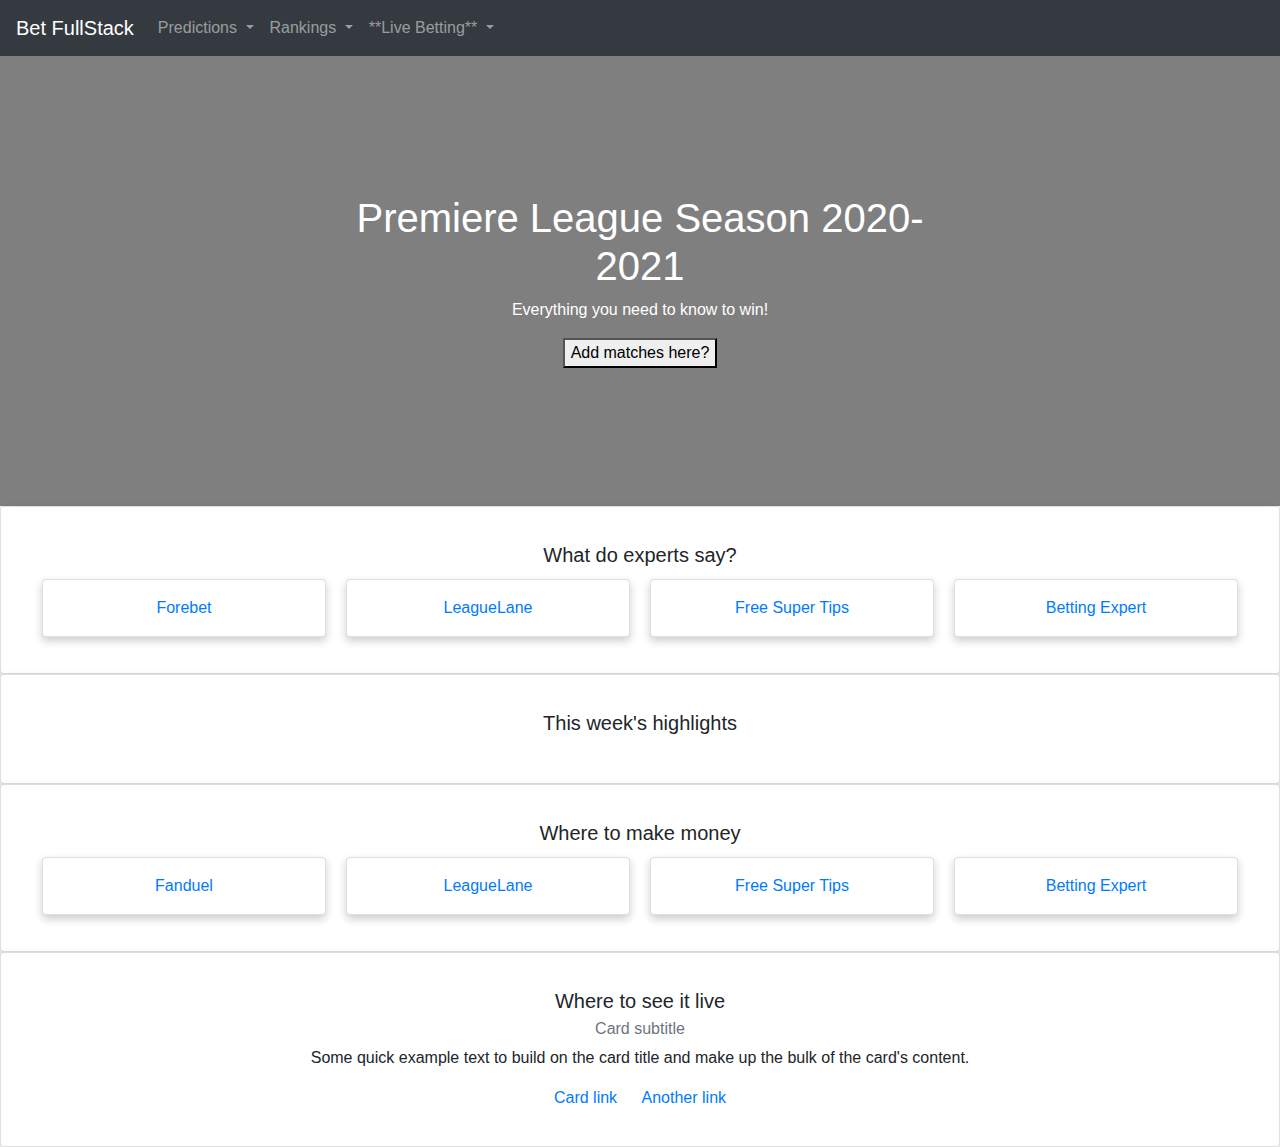
==== Index.html @ 9618869f "Wrote JS script to connect to Football Predictions API using Fetch. Use Predictions endpoint to get " ====
<!DOCTYPE html>
<html>

<head>
  <link rel="stylesheet" href="https://maxcdn.bootstrapcdn.com/bootstrap/4.0.0/css/bootstrap.min.css"
    integrity="sha384-Gn5384xqQ1aoWXA+058RXPxPg6fy4IWvTNh0E263XmFcJlSAwiGgFAW/dAiS6JXm" crossorigin="anonymous">
    <link rel="stylesheet" href="style.css">
    <title>Bet Full Stack</title>
</head>

<body>

  <nav class="navbar navbar-expand-lg navbar-dark bg-dark">
    <a class="navbar-brand" href="#">Bet FullStack</a>
    <button class="navbar-toggler" type="button" data-toggle="collapse" data-target="#navbarSupportedContent"
      aria-controls="navbarSupportedContent" aria-expanded="false" aria-label="Toggle navigation">
      <span class="navbar-toggler-icon"></span>
    </button>
    <div class="collapse navbar-collapse" id="navbarSupportedContent">
      <ul class="navbar-nav mr-auto">
        <li class="nav-item dropdown">
          <a class="nav-link dropdown-toggle" href="#" id="navbarDropdown" role="button" data-toggle="dropdown"
            aria-haspopup="true" aria-expanded="false">
            Predictions
          </a>
          <div class="dropdown-menu" aria-labelledby="navbarDropdown">
            <a class="dropdown-item" href="#">Articles</a>
            <a class="dropdown-item" href="#">Statistics</a>
            <a class="dropdown-item" href="#">Past Scores</a>
            <a class="dropdown-item" href="#">Highlights</a>
          </div>
        </li>
        <li class="nav-item dropdown">
          <a class="nav-link dropdown-toggle" href="#" id="navbarDropdown" role="button" data-toggle="dropdown"
            aria-haspopup="true" aria-expanded="false">
            Rankings
          </a>
          <div class="dropdown-menu menu2" aria-labelledby="navbarDropdown">
            <a class="dropdown-item"
              href="https://www.google.com/search?q=premiier+league+ranking&rlz=1C5CHFA_enUS728US728&oq=premiier+league+ranking&aqs=chrome..69i57j0i13l2j0i13i30l2j0i22i30l5.10255j1j4&sourceid=chrome&ie=UTF-8#sie=lg;/g/11j4y8fvpd;2;/m/02_tc;st;fp;1;;">Premier
              League</a>
          </div>
        </li>
        <li class="nav-item dropdown">
          <a class="nav-link dropdown-toggle" href="#" id="navbarDropdown" role="button" data-toggle="dropdown"
            aria-haspopup="true" aria-expanded="false">
            **Live Betting**
          </a>
          <div class="dropdown-menu menu3" aria-labelledby="navbarDropdown">
            <a class="dropdown-item"
              href="https://sportsbook.draftkings.com/leagues/soccer/53591936?category=game-lines&subcategory=money-line-(regular-time)">DraftKings</a>
            <a class="dropdown-item" href="https://sportsbook.fanduel.com/sports/navigation/730.1/9976.3">Fanduel</a>
            <a class="dropdown-item"
              href="https://sports.nj.betmgm.com/en/sports/football-4/betting/england-14/premier-league-46">BetMGM</a>
          </div>
        </li>
      </ul>
    </div>
  </nav>
  <!--nav bar from getbootstrap.com if you'd like to make changes-->
  <div class="hero-image">
    <div id="hero" class="hero-text">
      <h1>Premiere League Season 2020-2021</h1>
      <p>Everything you need to know to win! </p>
      <button>Add matches here?</button>
    </div>
  </div>
  <div class="card" style="width: 100%;">
    <div class="card-body">
      <h5 class="card-title">What do experts say?</h5>
      <div class="row">
        <div class="column">
          <div class="card"><a href="https://www.forebet.com/en/football-tips-and-predictions-for-england/premier-league">Forebet</a></div>
        </div>
        <div class="column">
          <div class="card"><a href="https://leaguelane.com/english-premier-league/">LeagueLane</a></div>
        </div>
        <div class="column">
          <div class="card"><a href="https://www.freesupertips.com/predictions/premier-league/">Free Super Tips</a></div>
        </div>
        <div class="column">
          <div class="card"><a href="https://www.bettingexpert.com/football/england/premier-league">Betting Expert</a></div>
        </div>
      </div>
    </div>
  </div>
  <div class="card" style="width: 100%;">
    <div class="card-body">
      <h5 class="card-title">This week's highlights</h5>
      <!-- <iframe width="420" height="315"
src="https://www.youtube.com/watch?v=bLb4VZOzFmg">
</iframe> -->
    </div>
  </div>
  <div class="card" style="width: 100%;">
    <div class="card-body">
      <h5 class="card-title">Where to make money</h5>
      <div class="row">
        <div class="column">
          <div class="card"><a href="https://sportsbook.fanduel.com/sports/navigation/730.1/9976.3">Fanduel</a></div>
        </div>
        <div class="column">
          <div class="card"><a href="https://leaguelane.com/english-premier-league/">LeagueLane</a></div>
        </div>
        <div class="column">
          <div class="card"><a href="https://www.freesupertips.com/predictions/premier-league/">Free Super Tips</a></div>
        </div>
        <div class="column">
          <div class="card"><a href="https://www.bettingexpert.com/football/england/premier-league">Betting Expert</a></div>
        </div>
      </div>
    </div>
    </div>
  </div>
  </div>
  <div class="card" style="width: 100%;">
    <div class="card-body">
      <h5 class="card-title">Where to see it live</h5>
      <h6 class="card-subtitle mb-2 text-muted">Card subtitle</h6>
      <p class="card-text">Some quick example text to build on the card title and make up the bulk of the card's
        content.</p>
      <a href="#" class="card-link">Card link</a>
      <a href="#" class="card-link">Another link</a>
    </div>
  </div>
  <!--cards from getbootstrap.com-->








  <script src="https://code.jquery.com/jquery-3.2.1.slim.min.js"
    integrity="sha384-KJ3o2DKtIkvYIK3UENzmM7KCkRr/rE9/Qpg6aAZGJwFDMVNA/GpGFF93hXpG5KkN"
    crossorigin="anonymous"></script>
  <script src="https://cdnjs.cloudflare.com/ajax/libs/popper.js/1.12.9/umd/popper.min.js"
    integrity="sha384-ApNbgh9B+Y1QKtv3Rn7W3mgPxhU9K/ScQsAP7hUibX39j7fakFPskvXusvfa0b4Q"
    crossorigin="anonymous"></script>
  <script src="https://maxcdn.bootstrapcdn.com/bootstrap/4.0.0/js/bootstrap.min.js"
    integrity="sha384-JZR6Spejh4U02d8jOt6vLEHfe/JQGiRRSQQxSfFWpi1MquVdAyjUar5+76PVCmYl"
    crossorigin="anonymous"></script>
  <script src="football-api-calls.js"></script>
</body>

</html>
---- style.css ----
body, html {
    height: 100%;
}

/* The hero image */
.hero-image {
  /* Use "linear-gradient" to add a darken background effect to the image (photographer.jpg). This will make the text easier to read */
  background-image: linear-gradient(rgba(0, 0, 0, 0.5), rgba(0, 0, 0, 0.5)), url("https://resources.premierleague.com/premierleague/photo/2016/08/14/11ed9788-9248-4567-bb38-42bb1e4d9c6a/589475146.jpg");

  /* Set a specific height */
  height: 50%;

  /* Position and center the image to scale nicely on all screens */
  background-position: center;
  background-repeat: no-repeat;
  background-size: cover;
  position: relative;
}

/* Place text in the middle of the image */
.hero-text {
  text-align: center;
  position: absolute;
  top: 50%;
  left: 50%;
  transform: translate(-50%, -50%);
  color: white;
}

* {
    box-sizing: border-box;
  }
  
  body {
    font-family: Arial, Helvetica, sans-serif;
  }
  
  /* Float four columns side by side */
  .column {
    float: left;
    width: 25%;
    padding: 0 10px;
  }
  
  /* Remove extra left and right margins, due to padding in columns */
  .row {margin: 0 -5px;}
  
  /* Clear floats after the columns */
  .row:after {
    content: "";
    display: table;
    clear: both;
  }
  
  /* Style the counter cards */
  .card {
    box-shadow: 0 4px 8px 0 rgba(0, 0, 0, 0.2); /* this adds the "card" effect */
    padding: 16px;
    text-align: center;
    background-color:white;
  }

  .card-one {
    box-shadow: 0 4px 8px 0 rgba(0, 0, 0, 0.2); /* this adds the "card" effect */
    padding: 16px;
    text-align: center;
    background-image:teal;
  }

  .card-two {
    box-shadow: 0 4px 8px 0 rgba(0, 0, 0, 0.2); /* this adds the "card" effect */
    padding: 16px;
    text-align: center;
    background-image:teal;
  }

  .card-three {
    box-shadow: 0 4px 8px 0 rgba(0, 0, 0, 0.2); /* this adds the "card" effect */
    padding: 16px;
    text-align: center;
    background-image:teal;
  }

  .upcoming-match {
    color: black;
  }
  
  /* Responsive columns - one column layout (vertical) on small screens */
  @media screen and (max-width: 600px) {
    .column {
      width: 100%;
      display: block;
      margin-bottom: 20px;
    }
  }
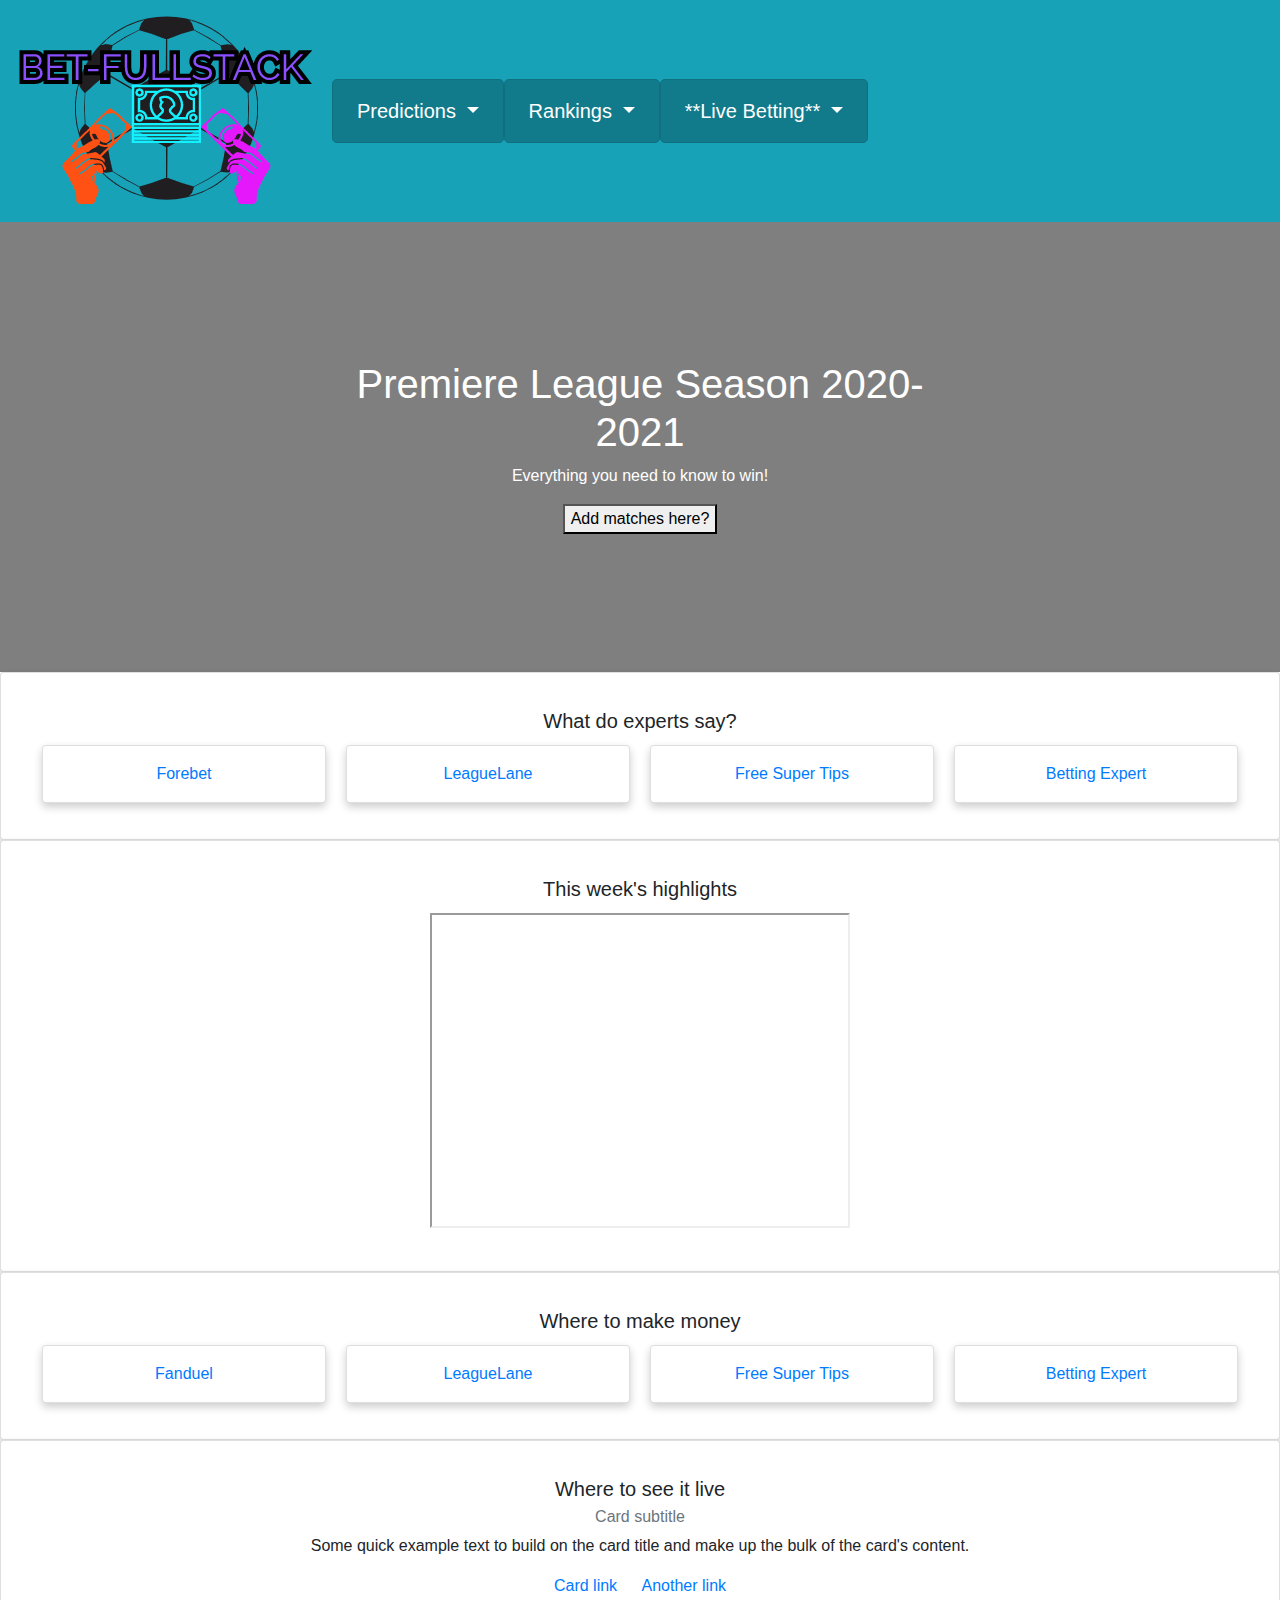
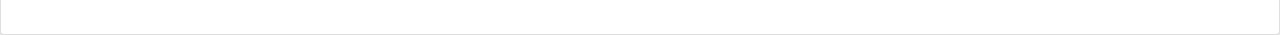
==== commit 8ad6b21c: "made logo fir colors and bigger nav buttons" ====
--- a/Index.html
+++ b/Index.html
@@ -5,20 +5,19 @@
   <link rel="stylesheet" href="https://maxcdn.bootstrapcdn.com/bootstrap/4.0.0/css/bootstrap.min.css"
     integrity="sha384-Gn5384xqQ1aoWXA+058RXPxPg6fy4IWvTNh0E263XmFcJlSAwiGgFAW/dAiS6JXm" crossorigin="anonymous">
     <link rel="stylesheet" href="style.css">
-    <title>Bet Full Stack</title>
 </head>
 
 <body>
 
-  <nav class="navbar navbar-expand-lg navbar-dark bg-dark">
-    <a class="navbar-brand" href="#">Bet FullStack</a>
+  <nav class="navbar navbar-expand-lg navbar-dark bg-info">
+    <a class="navbar-brand" href="#"><img src="assets/LogoMakr-58DynD.png"></a>
     <button class="navbar-toggler" type="button" data-toggle="collapse" data-target="#navbarSupportedContent"
       aria-controls="navbarSupportedContent" aria-expanded="false" aria-label="Toggle navigation">
       <span class="navbar-toggler-icon"></span>
     </button>
     <div class="collapse navbar-collapse" id="navbarSupportedContent">
       <ul class="navbar-nav mr-auto">
-        <li class="nav-item dropdown">
+        <li class="nav-item active btn btn-info btn-lg">
           <a class="nav-link dropdown-toggle" href="#" id="navbarDropdown" role="button" data-toggle="dropdown"
             aria-haspopup="true" aria-expanded="false">
             Predictions
@@ -30,9 +29,10 @@
             <a class="dropdown-item" href="#">Highlights</a>
           </div>
         </li>
-        <li class="nav-item dropdown">
+        <li class="nav-item active btn btn-info btn-lg">
           <a class="nav-link dropdown-toggle" href="#" id="navbarDropdown" role="button" data-toggle="dropdown"
             aria-haspopup="true" aria-expanded="false">
+            <!--this is where i belive in can change font-->
             Rankings
           </a>
           <div class="dropdown-menu menu2" aria-labelledby="navbarDropdown">
@@ -41,7 +41,7 @@
               League</a>
           </div>
         </li>
-        <li class="nav-item dropdown">
+        <li class="nav-item active btn btn-info btn-lg">
           <a class="nav-link dropdown-toggle" href="#" id="navbarDropdown" role="button" data-toggle="dropdown"
             aria-haspopup="true" aria-expanded="false">
             **Live Betting**
@@ -59,7 +59,7 @@
   </nav>
   <!--nav bar from getbootstrap.com if you'd like to make changes-->
   <div class="hero-image">
-    <div id="hero" class="hero-text">
+    <div class="hero-text">
       <h1>Premiere League Season 2020-2021</h1>
       <p>Everything you need to know to win! </p>
       <button>Add matches here?</button>
@@ -87,9 +87,9 @@
   <div class="card" style="width: 100%;">
     <div class="card-body">
       <h5 class="card-title">This week's highlights</h5>
-      <!-- <iframe width="420" height="315"
+      <iframe width="420" height="315"
 src="https://www.youtube.com/watch?v=bLb4VZOzFmg">
-</iframe> -->
+</iframe>
     </div>
   </div>
   <div class="card" style="width: 100%;">
@@ -141,7 +141,6 @@
   <script src="https://maxcdn.bootstrapcdn.com/bootstrap/4.0.0/js/bootstrap.min.js"
     integrity="sha384-JZR6Spejh4U02d8jOt6vLEHfe/JQGiRRSQQxSfFWpi1MquVdAyjUar5+76PVCmYl"
     crossorigin="anonymous"></script>
-  <script src="football-api-calls.js"></script>
 </body>
 
 </html>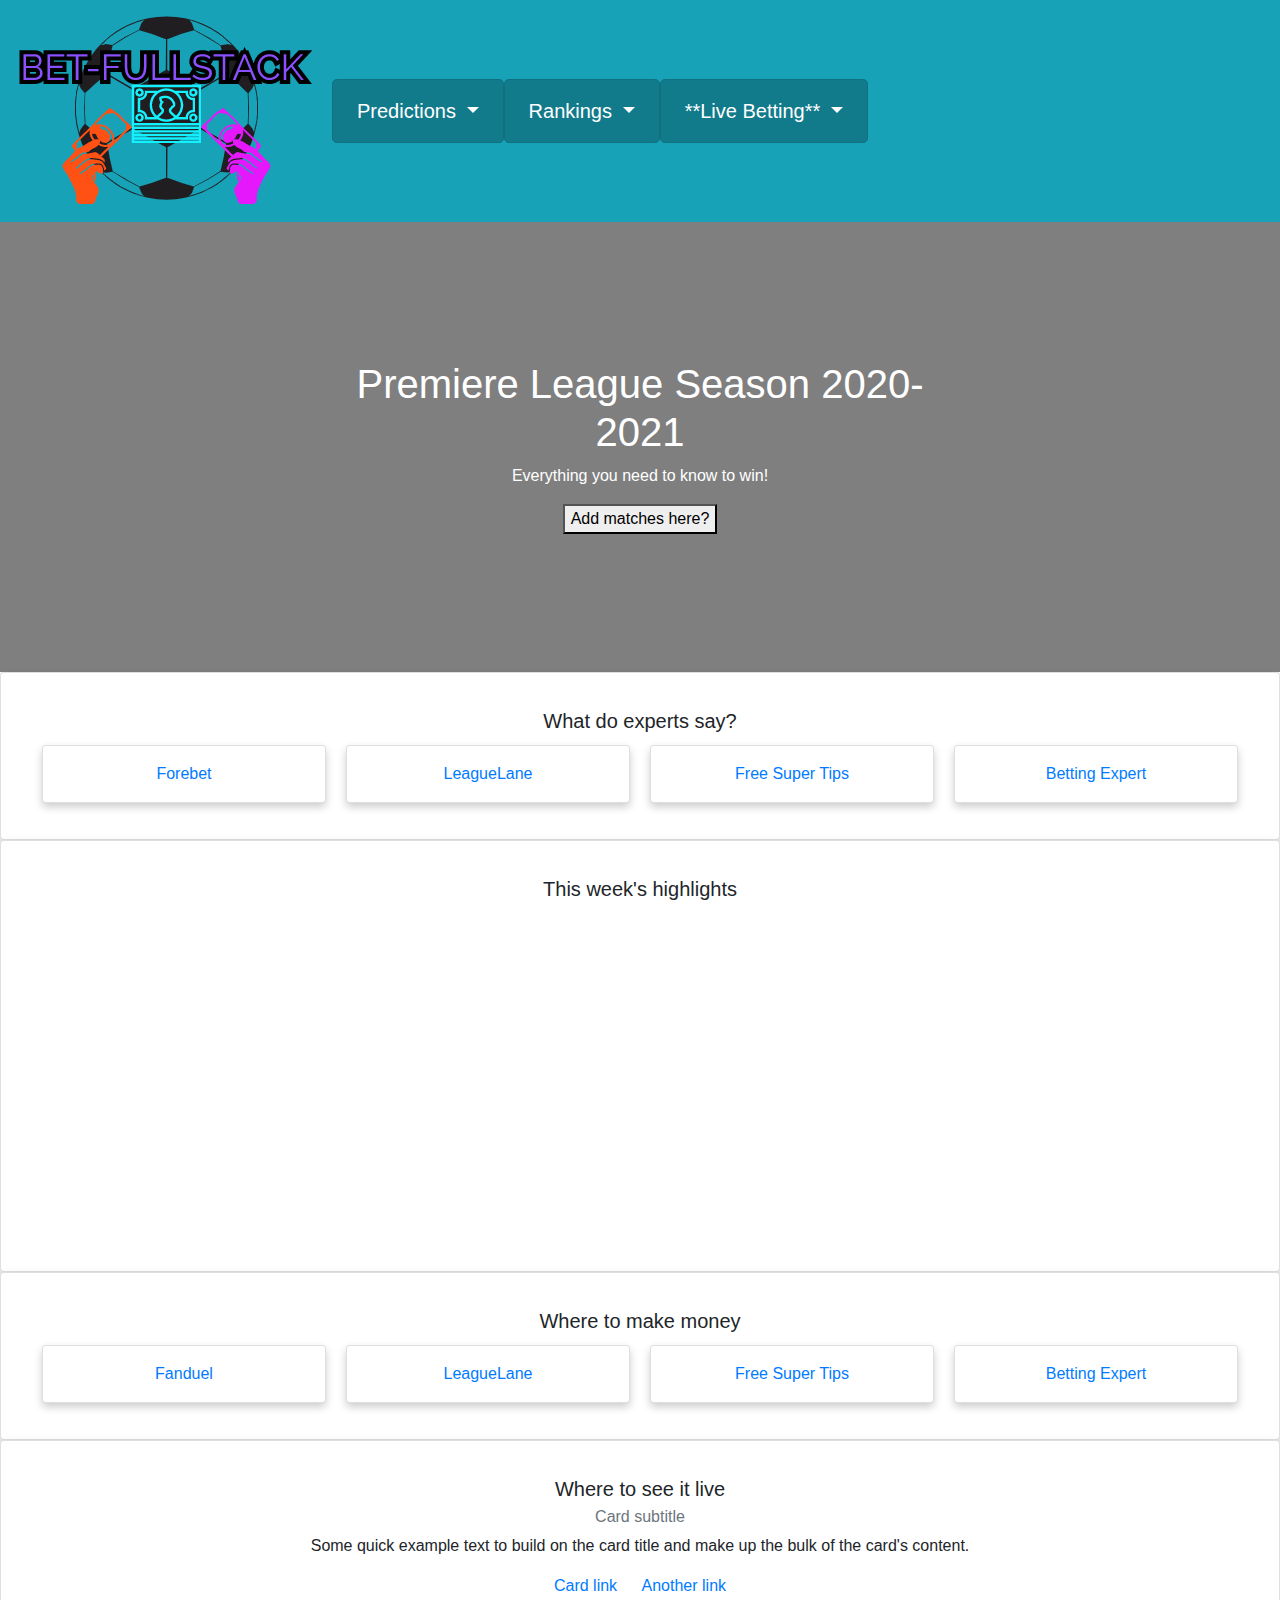
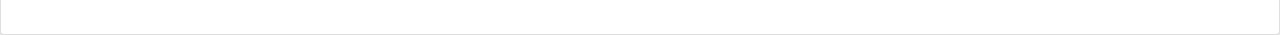
==== commit 71d9e539: "placed video for highlights" ====
--- a/Index.html
+++ b/Index.html
@@ -4,7 +4,8 @@
 <head>
   <link rel="stylesheet" href="https://maxcdn.bootstrapcdn.com/bootstrap/4.0.0/css/bootstrap.min.css"
     integrity="sha384-Gn5384xqQ1aoWXA+058RXPxPg6fy4IWvTNh0E263XmFcJlSAwiGgFAW/dAiS6JXm" crossorigin="anonymous">
-    <link rel="stylesheet" href="style.css">
+  <link rel="stylesheet" href="style.css">
+  <title>Bet Full Stack</title>
 </head>
 
 <body>
@@ -59,7 +60,7 @@
   </nav>
   <!--nav bar from getbootstrap.com if you'd like to make changes-->
   <div class="hero-image">
-    <div class="hero-text">
+    <div id="hero" class="hero-text">
       <h1>Premiere League Season 2020-2021</h1>
       <p>Everything you need to know to win! </p>
       <button>Add matches here?</button>
@@ -70,16 +71,20 @@
       <h5 class="card-title">What do experts say?</h5>
       <div class="row">
         <div class="column">
-          <div class="card"><a href="https://www.forebet.com/en/football-tips-and-predictions-for-england/premier-league">Forebet</a></div>
+          <div class="card"><a
+              href="https://www.forebet.com/en/football-tips-and-predictions-for-england/premier-league">Forebet</a>
+          </div>
         </div>
         <div class="column">
           <div class="card"><a href="https://leaguelane.com/english-premier-league/">LeagueLane</a></div>
         </div>
         <div class="column">
-          <div class="card"><a href="https://www.freesupertips.com/predictions/premier-league/">Free Super Tips</a></div>
+          <div class="card"><a href="https://www.freesupertips.com/predictions/premier-league/">Free Super Tips</a>
+          </div>
         </div>
         <div class="column">
-          <div class="card"><a href="https://www.bettingexpert.com/football/england/premier-league">Betting Expert</a></div>
+          <div class="card"><a href="https://www.bettingexpert.com/football/england/premier-league">Betting Expert</a>
+          </div>
         </div>
       </div>
     </div>
@@ -87,9 +92,9 @@
   <div class="card" style="width: 100%;">
     <div class="card-body">
       <h5 class="card-title">This week's highlights</h5>
-      <iframe width="420" height="315"
-src="https://www.youtube.com/watch?v=bLb4VZOzFmg">
-</iframe>
+      <iframe width="560" height="315" src="https://www.youtube.com/embed/L6JebqqZbMg" frameborder="0"
+        allow="accelerometer; autoplay; clipboard-write; encrypted-media; gyroscope; picture-in-picture"
+        allowfullscreen></iframe>
     </div>
   </div>
   <div class="card" style="width: 100%;">
@@ -103,14 +108,16 @@
           <div class="card"><a href="https://leaguelane.com/english-premier-league/">LeagueLane</a></div>
         </div>
         <div class="column">
-          <div class="card"><a href="https://www.freesupertips.com/predictions/premier-league/">Free Super Tips</a></div>
+          <div class="card"><a href="https://www.freesupertips.com/predictions/premier-league/">Free Super Tips</a>
+          </div>
         </div>
         <div class="column">
-          <div class="card"><a href="https://www.bettingexpert.com/football/england/premier-league">Betting Expert</a></div>
+          <div class="card"><a href="https://www.bettingexpert.com/football/england/premier-league">Betting Expert</a>
+          </div>
         </div>
       </div>
     </div>
-    </div>
+  </div>
   </div>
   </div>
   <div class="card" style="width: 100%;">
@@ -141,6 +148,7 @@
   <script src="https://maxcdn.bootstrapcdn.com/bootstrap/4.0.0/js/bootstrap.min.js"
     integrity="sha384-JZR6Spejh4U02d8jOt6vLEHfe/JQGiRRSQQxSfFWpi1MquVdAyjUar5+76PVCmYl"
     crossorigin="anonymous"></script>
+  <script src="football-api-calls.js"></script>
 </body>
 
 </html>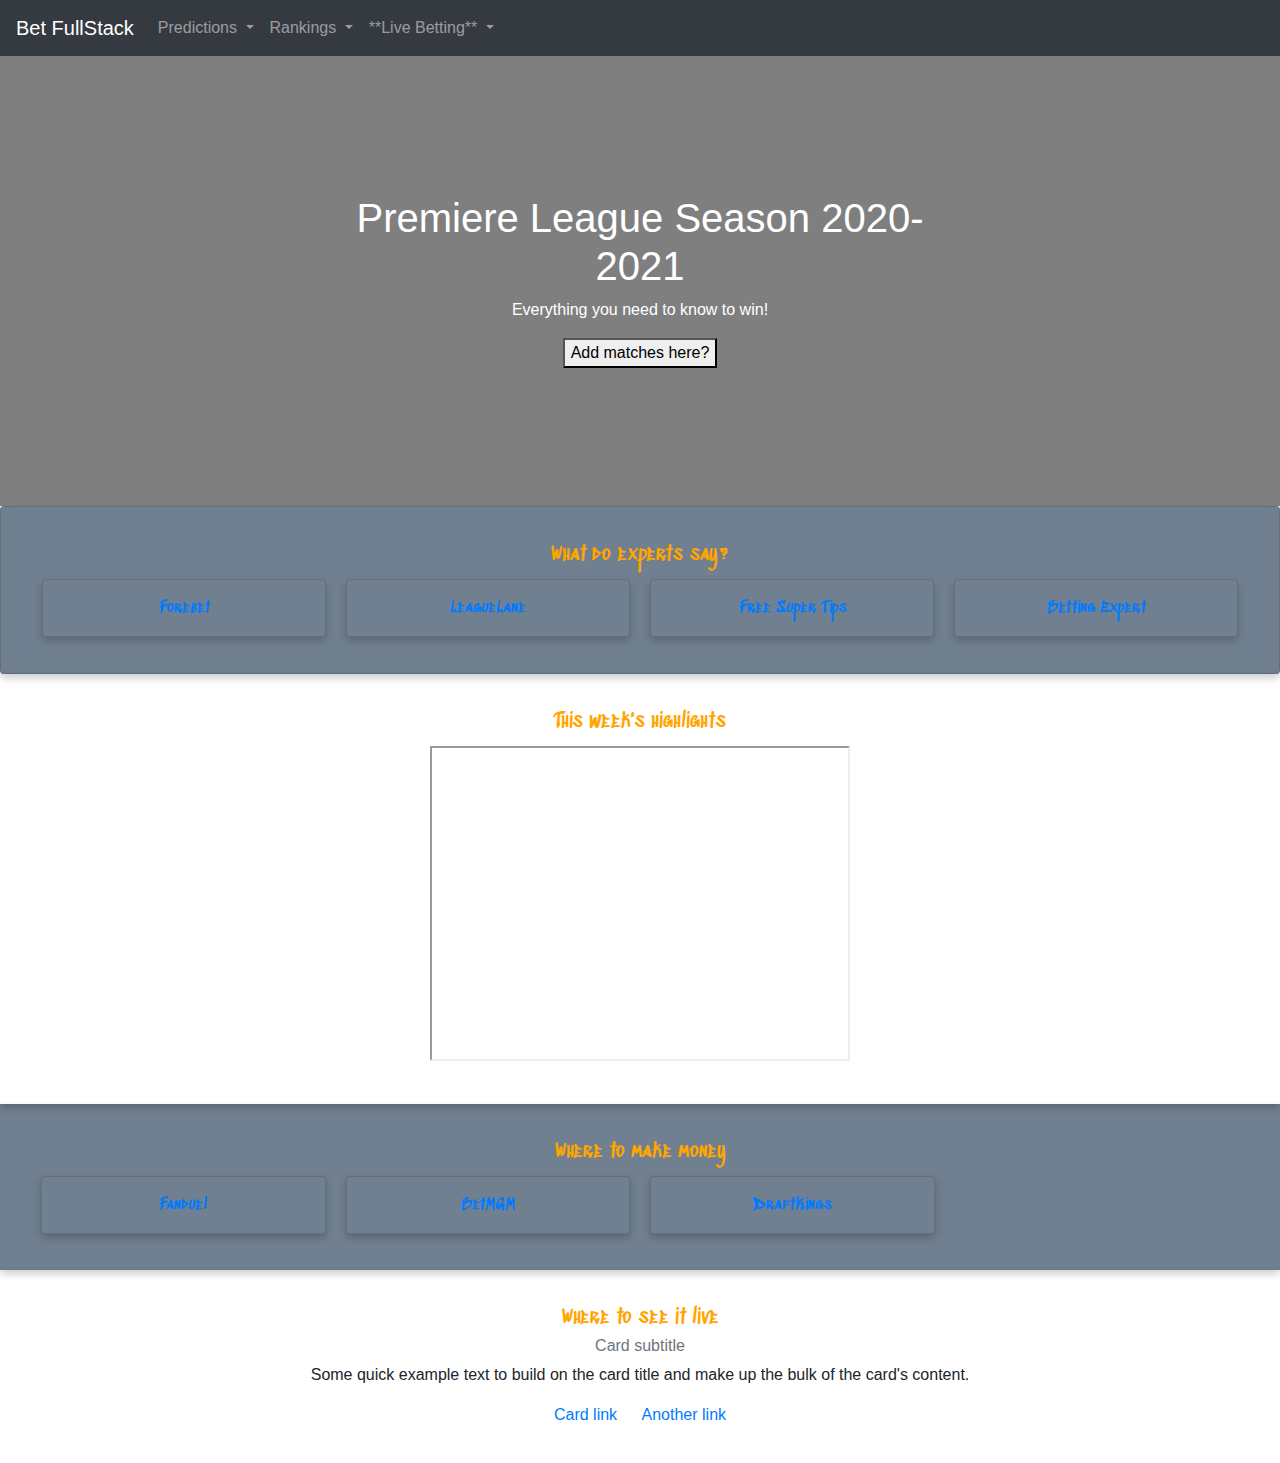
==== commit f6b6bfcd: "updating HTML and CSS..still in progree" ====
--- a/Index.html
+++ b/Index.html
@@ -4,21 +4,22 @@
 <head>
   <link rel="stylesheet" href="https://maxcdn.bootstrapcdn.com/bootstrap/4.0.0/css/bootstrap.min.css"
     integrity="sha384-Gn5384xqQ1aoWXA+058RXPxPg6fy4IWvTNh0E263XmFcJlSAwiGgFAW/dAiS6JXm" crossorigin="anonymous">
-  <link rel="stylesheet" href="style.css">
-  <title>Bet Full Stack</title>
+    <link rel="stylesheet" href="style.css">
+    <link rel="preconnect" href="https://fonts.gstatic.com">
+<link href="https://fonts.googleapis.com/css2?family=Sedgwick+Ave+Display&display=swap" rel="stylesheet">
 </head>
 
 <body>
 
-  <nav class="navbar navbar-expand-lg navbar-dark bg-info">
-    <a class="navbar-brand" href="#"><img src="assets/LogoMakr-58DynD.png"></a>
+  <nav class="navbar navbar-expand-lg navbar-dark bg-dark">
+    <a class="navbar-brand" href="#">Bet FullStack</a>
     <button class="navbar-toggler" type="button" data-toggle="collapse" data-target="#navbarSupportedContent"
       aria-controls="navbarSupportedContent" aria-expanded="false" aria-label="Toggle navigation">
       <span class="navbar-toggler-icon"></span>
     </button>
     <div class="collapse navbar-collapse" id="navbarSupportedContent">
       <ul class="navbar-nav mr-auto">
-        <li class="nav-item active btn btn-info btn-lg">
+        <li class="nav-item dropdown">
           <a class="nav-link dropdown-toggle" href="#" id="navbarDropdown" role="button" data-toggle="dropdown"
             aria-haspopup="true" aria-expanded="false">
             Predictions
@@ -30,10 +31,9 @@
             <a class="dropdown-item" href="#">Highlights</a>
           </div>
         </li>
-        <li class="nav-item active btn btn-info btn-lg">
+        <li class="nav-item dropdown">
           <a class="nav-link dropdown-toggle" href="#" id="navbarDropdown" role="button" data-toggle="dropdown"
             aria-haspopup="true" aria-expanded="false">
-            <!--this is where i belive in can change font-->
             Rankings
           </a>
           <div class="dropdown-menu menu2" aria-labelledby="navbarDropdown">
@@ -42,7 +42,7 @@
               League</a>
           </div>
         </li>
-        <li class="nav-item active btn btn-info btn-lg">
+        <li class="nav-item dropdown">
           <a class="nav-link dropdown-toggle" href="#" id="navbarDropdown" role="button" data-toggle="dropdown"
             aria-haspopup="true" aria-expanded="false">
             **Live Betting**
@@ -60,7 +60,7 @@
   </nav>
   <!--nav bar from getbootstrap.com if you'd like to make changes-->
   <div class="hero-image">
-    <div id="hero" class="hero-text">
+    <div class="hero-text">
       <h1>Premiere League Season 2020-2021</h1>
       <p>Everything you need to know to win! </p>
       <button>Add matches here?</button>
@@ -71,33 +71,29 @@
       <h5 class="card-title">What do experts say?</h5>
       <div class="row">
         <div class="column">
-          <div class="card"><a
-              href="https://www.forebet.com/en/football-tips-and-predictions-for-england/premier-league">Forebet</a>
-          </div>
+          <div class="card"><a href="https://www.forebet.com/en/football-tips-and-predictions-for-england/premier-league">Forebet</a></div>
         </div>
         <div class="column">
           <div class="card"><a href="https://leaguelane.com/english-premier-league/">LeagueLane</a></div>
         </div>
         <div class="column">
-          <div class="card"><a href="https://www.freesupertips.com/predictions/premier-league/">Free Super Tips</a>
-          </div>
+          <div class="card"><a href="https://www.freesupertips.com/predictions/premier-league/">Free Super Tips</a></div>
         </div>
         <div class="column">
-          <div class="card"><a href="https://www.bettingexpert.com/football/england/premier-league">Betting Expert</a>
-          </div>
+          <div class="card"><a href="https://www.bettingexpert.com/football/england/premier-league">Betting Expert</a></div>
         </div>
       </div>
     </div>
   </div>
-  <div class="card" style="width: 100%;">
+  <div class="one-card" style="width: 100%;">
     <div class="card-body">
       <h5 class="card-title">This week's highlights</h5>
-      <iframe width="560" height="315" src="https://www.youtube.com/embed/L6JebqqZbMg" frameborder="0"
-        allow="accelerometer; autoplay; clipboard-write; encrypted-media; gyroscope; picture-in-picture"
-        allowfullscreen></iframe>
+      <iframe width="420" height="315"
+src="https://www.youtube.com/watch?v=bLb4VZOzFmg">
+</iframe>
     </div>
   </div>
-  <div class="card" style="width: 100%;">
+  <div class="two-card" style="width: 100%;">
     <div class="card-body">
       <h5 class="card-title">Where to make money</h5>
       <div class="row">
@@ -105,22 +101,17 @@
           <div class="card"><a href="https://sportsbook.fanduel.com/sports/navigation/730.1/9976.3">Fanduel</a></div>
         </div>
         <div class="column">
-          <div class="card"><a href="https://leaguelane.com/english-premier-league/">LeagueLane</a></div>
+          <div class="card"><a href="https://sports.nj.betmgm.com/en/sports/football-4/betting/england-14/premier-league-46">BetMGM</a></div>
         </div>
         <div class="column">
-          <div class="card"><a href="https://www.freesupertips.com/predictions/premier-league/">Free Super Tips</a>
-          </div>
+          <div class="card"><a href="https://sportsbook.draftkings.com/leagues/soccer/53591936?category=game-lines&subcategory=money-line-(regular-time)">DraftKings</a>
         </div>
-        <div class="column">
-          <div class="card"><a href="https://www.bettingexpert.com/football/england/premier-league">Betting Expert</a>
-          </div>
         </div>
       </div>
     </div>
   </div>
-  </div>
-  </div>
-  <div class="card" style="width: 100%;">
+  
+  <div class="three-card" style="width: 100%;">
     <div class="card-body">
       <h5 class="card-title">Where to see it live</h5>
       <h6 class="card-subtitle mb-2 text-muted">Card subtitle</h6>
@@ -148,7 +139,6 @@
   <script src="https://maxcdn.bootstrapcdn.com/bootstrap/4.0.0/js/bootstrap.min.js"
     integrity="sha384-JZR6Spejh4U02d8jOt6vLEHfe/JQGiRRSQQxSfFWpi1MquVdAyjUar5+76PVCmYl"
     crossorigin="anonymous"></script>
-  <script src="football-api-calls.js"></script>
 </body>
 
 </html>--- a/style.css
+++ b/style.css
@@ -57,33 +57,52 @@
     box-shadow: 0 4px 8px 0 rgba(0, 0, 0, 0.2); /* this adds the "card" effect */
     padding: 16px;
     text-align: center;
-    background-color:white;
+    background-color: slategray;
+    background:fill;
+    font-family: 'Sedgwick Ave Display', cursive, orange;
+    text-size-adjust: 150px;
+    
   }
 
-  .card-one {
+  .card:hover{
+    box-shadow: 6px 4px 10px yellowgreen;
+}
+
+  .one-card {
     box-shadow: 0 4px 8px 0 rgba(0, 0, 0, 0.2); /* this adds the "card" effect */
     padding: 16px;
     text-align: center;
-    background-image:teal;
+    background-image: url(/Users/christineosmak/bet-fullstack/Back.png);
+    
+
+    /* Position and center the image to scale nicely on all screens */
+    background-position: center;
+    background-repeat: no-repeat;
+    background-size: cover;
+    position: relative;
   }
 
-  .card-two {
+
+
+  .two-card {
     box-shadow: 0 4px 8px 0 rgba(0, 0, 0, 0.2); /* this adds the "card" effect */
     padding: 16px;
     text-align: center;
-    background-image:teal;
+    background-color: slategray;
+    background:fill;
   }
 
-  .card-three {
+  .three-card {
     box-shadow: 0 4px 8px 0 rgba(0, 0, 0, 0.2); /* this adds the "card" effect */
     padding: 16px;
     text-align: center;
-    background-image:teal;
+    background-image: url(/Users/christineosmak/bet-fullstack/back3.png);
+    background-position: center;
+    background-repeat: no-repeat;
+    background-size: cover;
+    position: relative;
   }
 
-  .upcoming-match {
-    color: black;
-  }
   
   /* Responsive columns - one column layout (vertical) on small screens */
   @media screen and (max-width: 600px) {
@@ -91,5 +110,18 @@
       width: 100%;
       display: block;
       margin-bottom: 20px;
+      box-shadow: 0 4px 8px 0 rgba(0, 0, 0, 0.2); /* this adds the "card" effect */
+      padding: 16px;
+      text-align: center;
+      font-family: 'Sedgwick Ave Display', cursive;
+      color: orange;
+      text-size-adjust: 150px;
     }
-  }+  }
+
+  .card-title{ 
+    font-family: 'Sedgwick Ave Display', cursive;
+    color: orange;
+    text-size-adjust: 200px;
+  }
+
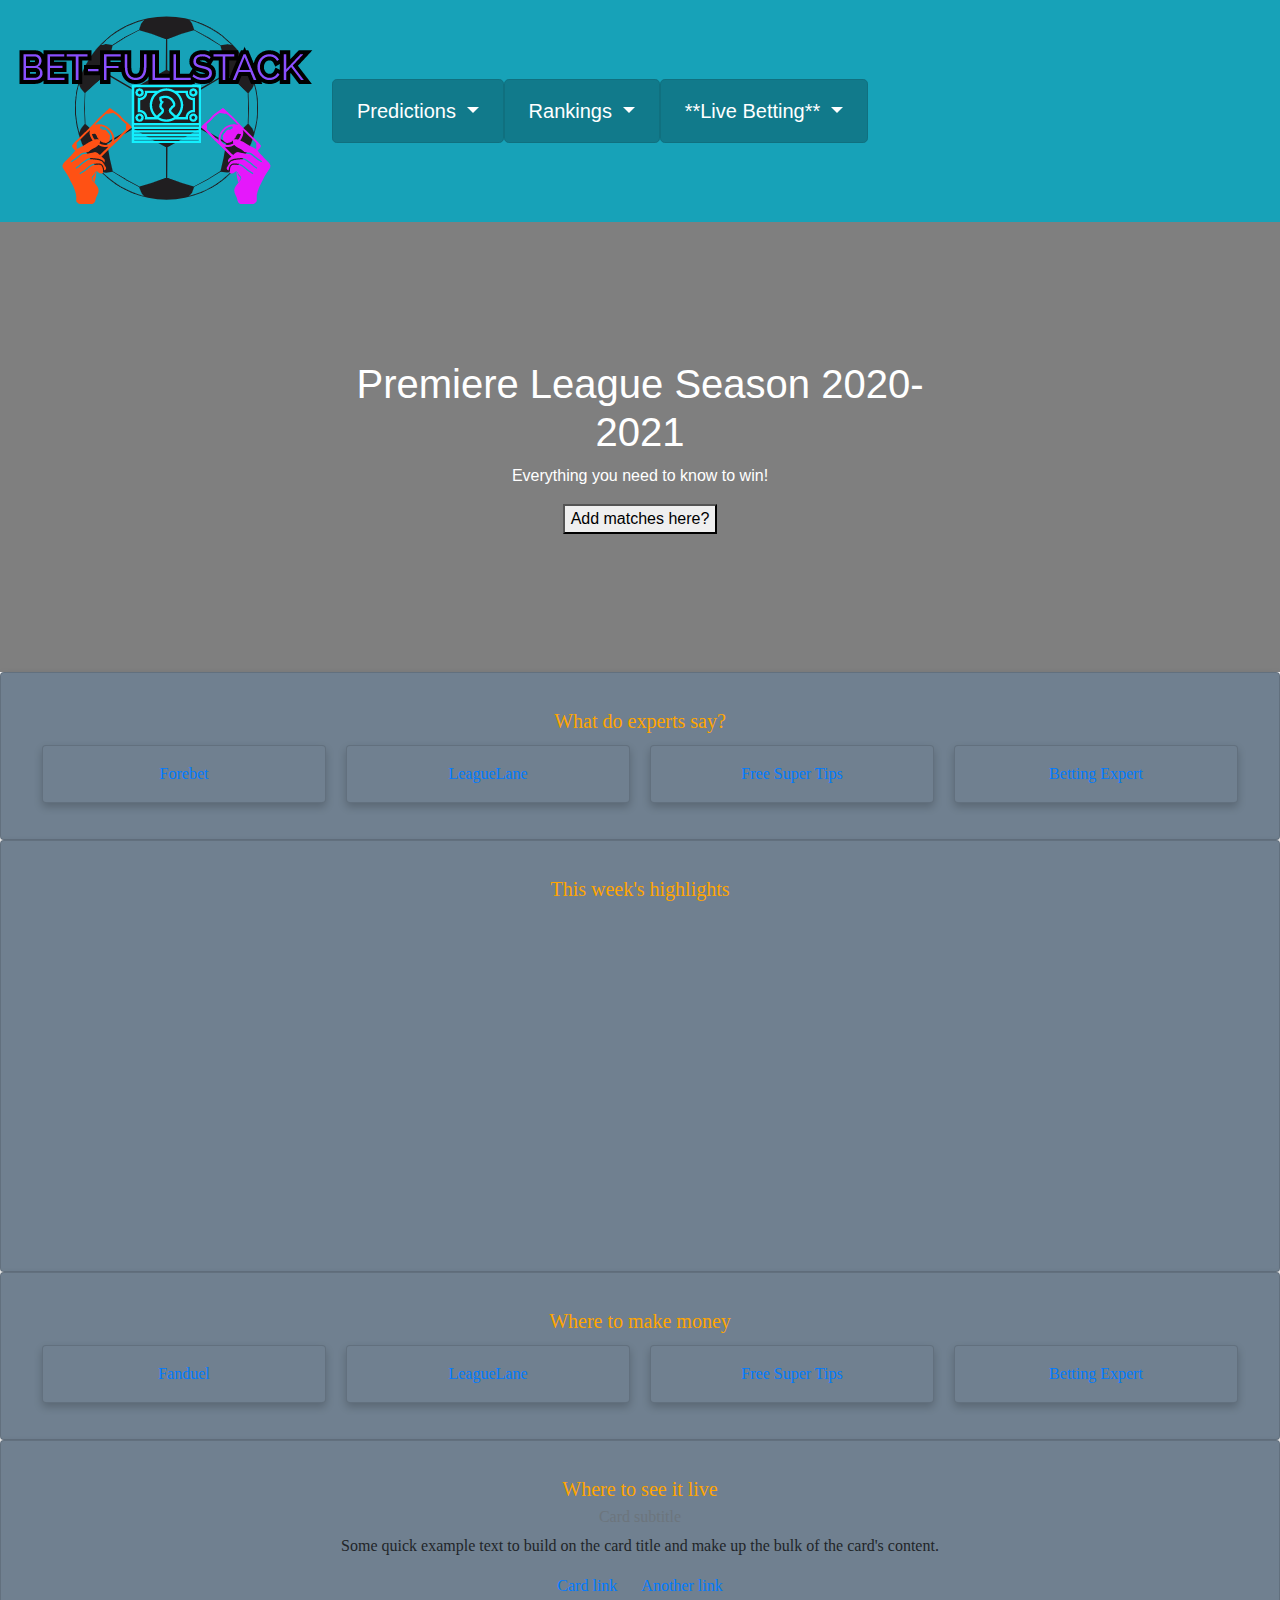
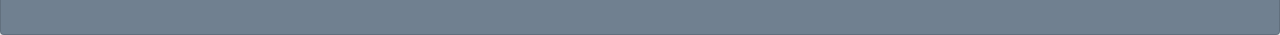
==== commit e3ff93d7: "repaired glitch in 'dropdown' class which is mandatory with the preset in bootstraap" ====
--- a/Index.html
+++ b/Index.html
@@ -4,22 +4,21 @@
 <head>
   <link rel="stylesheet" href="https://maxcdn.bootstrapcdn.com/bootstrap/4.0.0/css/bootstrap.min.css"
     integrity="sha384-Gn5384xqQ1aoWXA+058RXPxPg6fy4IWvTNh0E263XmFcJlSAwiGgFAW/dAiS6JXm" crossorigin="anonymous">
-    <link rel="stylesheet" href="style.css">
-    <link rel="preconnect" href="https://fonts.gstatic.com">
-<link href="https://fonts.googleapis.com/css2?family=Sedgwick+Ave+Display&display=swap" rel="stylesheet">
+  <link rel="stylesheet" href="style.css">
+  <title>Bet Full Stack</title>
 </head>
 
 <body>
 
-  <nav class="navbar navbar-expand-lg navbar-dark bg-dark">
-    <a class="navbar-brand" href="#">Bet FullStack</a>
+  <nav class="navbar navbar-expand-lg navbar-dark bg-info">
+    <a class="navbar-brand" href="#"><img src="assets/LogoMakr-58DynD.png"></a>
     <button class="navbar-toggler" type="button" data-toggle="collapse" data-target="#navbarSupportedContent"
       aria-controls="navbarSupportedContent" aria-expanded="false" aria-label="Toggle navigation">
       <span class="navbar-toggler-icon"></span>
     </button>
     <div class="collapse navbar-collapse" id="navbarSupportedContent">
       <ul class="navbar-nav mr-auto">
-        <li class="nav-item dropdown">
+        <li class="nav-item dropdown active btn btn-info btn-lg">
           <a class="nav-link dropdown-toggle" href="#" id="navbarDropdown" role="button" data-toggle="dropdown"
             aria-haspopup="true" aria-expanded="false">
             Predictions
@@ -31,18 +30,19 @@
             <a class="dropdown-item" href="#">Highlights</a>
           </div>
         </li>
-        <li class="nav-item dropdown">
+        <li class="nav-item dropdown active btn btn-info btn-lg">
+           <!--this is where you can change button and font-->
           <a class="nav-link dropdown-toggle" href="#" id="navbarDropdown" role="button" data-toggle="dropdown"
             aria-haspopup="true" aria-expanded="false">
             Rankings
           </a>
-          <div class="dropdown-menu menu2" aria-labelledby="navbarDropdown">
+          <div class="dropdown-menu" aria-labelledby="navbarDropdown">
             <a class="dropdown-item"
               href="https://www.google.com/search?q=premiier+league+ranking&rlz=1C5CHFA_enUS728US728&oq=premiier+league+ranking&aqs=chrome..69i57j0i13l2j0i13i30l2j0i22i30l5.10255j1j4&sourceid=chrome&ie=UTF-8#sie=lg;/g/11j4y8fvpd;2;/m/02_tc;st;fp;1;;">Premier
               League</a>
           </div>
         </li>
-        <li class="nav-item dropdown">
+        <li class="nav-item dropdown active btn btn-info btn-lg">
           <a class="nav-link dropdown-toggle" href="#" id="navbarDropdown" role="button" data-toggle="dropdown"
             aria-haspopup="true" aria-expanded="false">
             **Live Betting**
@@ -60,7 +60,7 @@
   </nav>
   <!--nav bar from getbootstrap.com if you'd like to make changes-->
   <div class="hero-image">
-    <div class="hero-text">
+    <div id="hero" class="hero-text">
       <h1>Premiere League Season 2020-2021</h1>
       <p>Everything you need to know to win! </p>
       <button>Add matches here?</button>
@@ -71,29 +71,33 @@
       <h5 class="card-title">What do experts say?</h5>
       <div class="row">
         <div class="column">
-          <div class="card"><a href="https://www.forebet.com/en/football-tips-and-predictions-for-england/premier-league">Forebet</a></div>
+          <div class="card"><a
+              href="https://www.forebet.com/en/football-tips-and-predictions-for-england/premier-league">Forebet</a>
+          </div>
         </div>
         <div class="column">
           <div class="card"><a href="https://leaguelane.com/english-premier-league/">LeagueLane</a></div>
         </div>
         <div class="column">
-          <div class="card"><a href="https://www.freesupertips.com/predictions/premier-league/">Free Super Tips</a></div>
+          <div class="card"><a href="https://www.freesupertips.com/predictions/premier-league/">Free Super Tips</a>
+          </div>
         </div>
         <div class="column">
-          <div class="card"><a href="https://www.bettingexpert.com/football/england/premier-league">Betting Expert</a></div>
+          <div class="card"><a href="https://www.bettingexpert.com/football/england/premier-league">Betting Expert</a>
+          </div>
         </div>
       </div>
     </div>
   </div>
-  <div class="one-card" style="width: 100%;">
+  <div class="card" style="width: 100%;">
     <div class="card-body">
       <h5 class="card-title">This week's highlights</h5>
-      <iframe width="420" height="315"
-src="https://www.youtube.com/watch?v=bLb4VZOzFmg">
-</iframe>
+      <iframe width="560" height="315" src="https://www.youtube.com/embed/L6JebqqZbMg" frameborder="0"
+        allow="accelerometer; autoplay; clipboard-write; encrypted-media; gyroscope; picture-in-picture"
+        allowfullscreen></iframe>
     </div>
   </div>
-  <div class="two-card" style="width: 100%;">
+  <div class="card" style="width: 100%;">
     <div class="card-body">
       <h5 class="card-title">Where to make money</h5>
       <div class="row">
@@ -101,17 +105,22 @@
           <div class="card"><a href="https://sportsbook.fanduel.com/sports/navigation/730.1/9976.3">Fanduel</a></div>
         </div>
         <div class="column">
-          <div class="card"><a href="https://sports.nj.betmgm.com/en/sports/football-4/betting/england-14/premier-league-46">BetMGM</a></div>
+          <div class="card"><a href="https://leaguelane.com/english-premier-league/">LeagueLane</a></div>
         </div>
         <div class="column">
-          <div class="card"><a href="https://sportsbook.draftkings.com/leagues/soccer/53591936?category=game-lines&subcategory=money-line-(regular-time)">DraftKings</a>
+          <div class="card"><a href="https://www.freesupertips.com/predictions/premier-league/">Free Super Tips</a>
+          </div>
         </div>
+        <div class="column">
+          <div class="card"><a href="https://www.bettingexpert.com/football/england/premier-league">Betting Expert</a>
+          </div>
         </div>
       </div>
     </div>
   </div>
-  
-  <div class="three-card" style="width: 100%;">
+  </div>
+  </div>
+  <div class="card" style="width: 100%;">
     <div class="card-body">
       <h5 class="card-title">Where to see it live</h5>
       <h6 class="card-subtitle mb-2 text-muted">Card subtitle</h6>
@@ -139,6 +148,7 @@
   <script src="https://maxcdn.bootstrapcdn.com/bootstrap/4.0.0/js/bootstrap.min.js"
     integrity="sha384-JZR6Spejh4U02d8jOt6vLEHfe/JQGiRRSQQxSfFWpi1MquVdAyjUar5+76PVCmYl"
     crossorigin="anonymous"></script>
+  <script src="football-api-calls.js"></script>
 </body>
 
-</html>+</html>
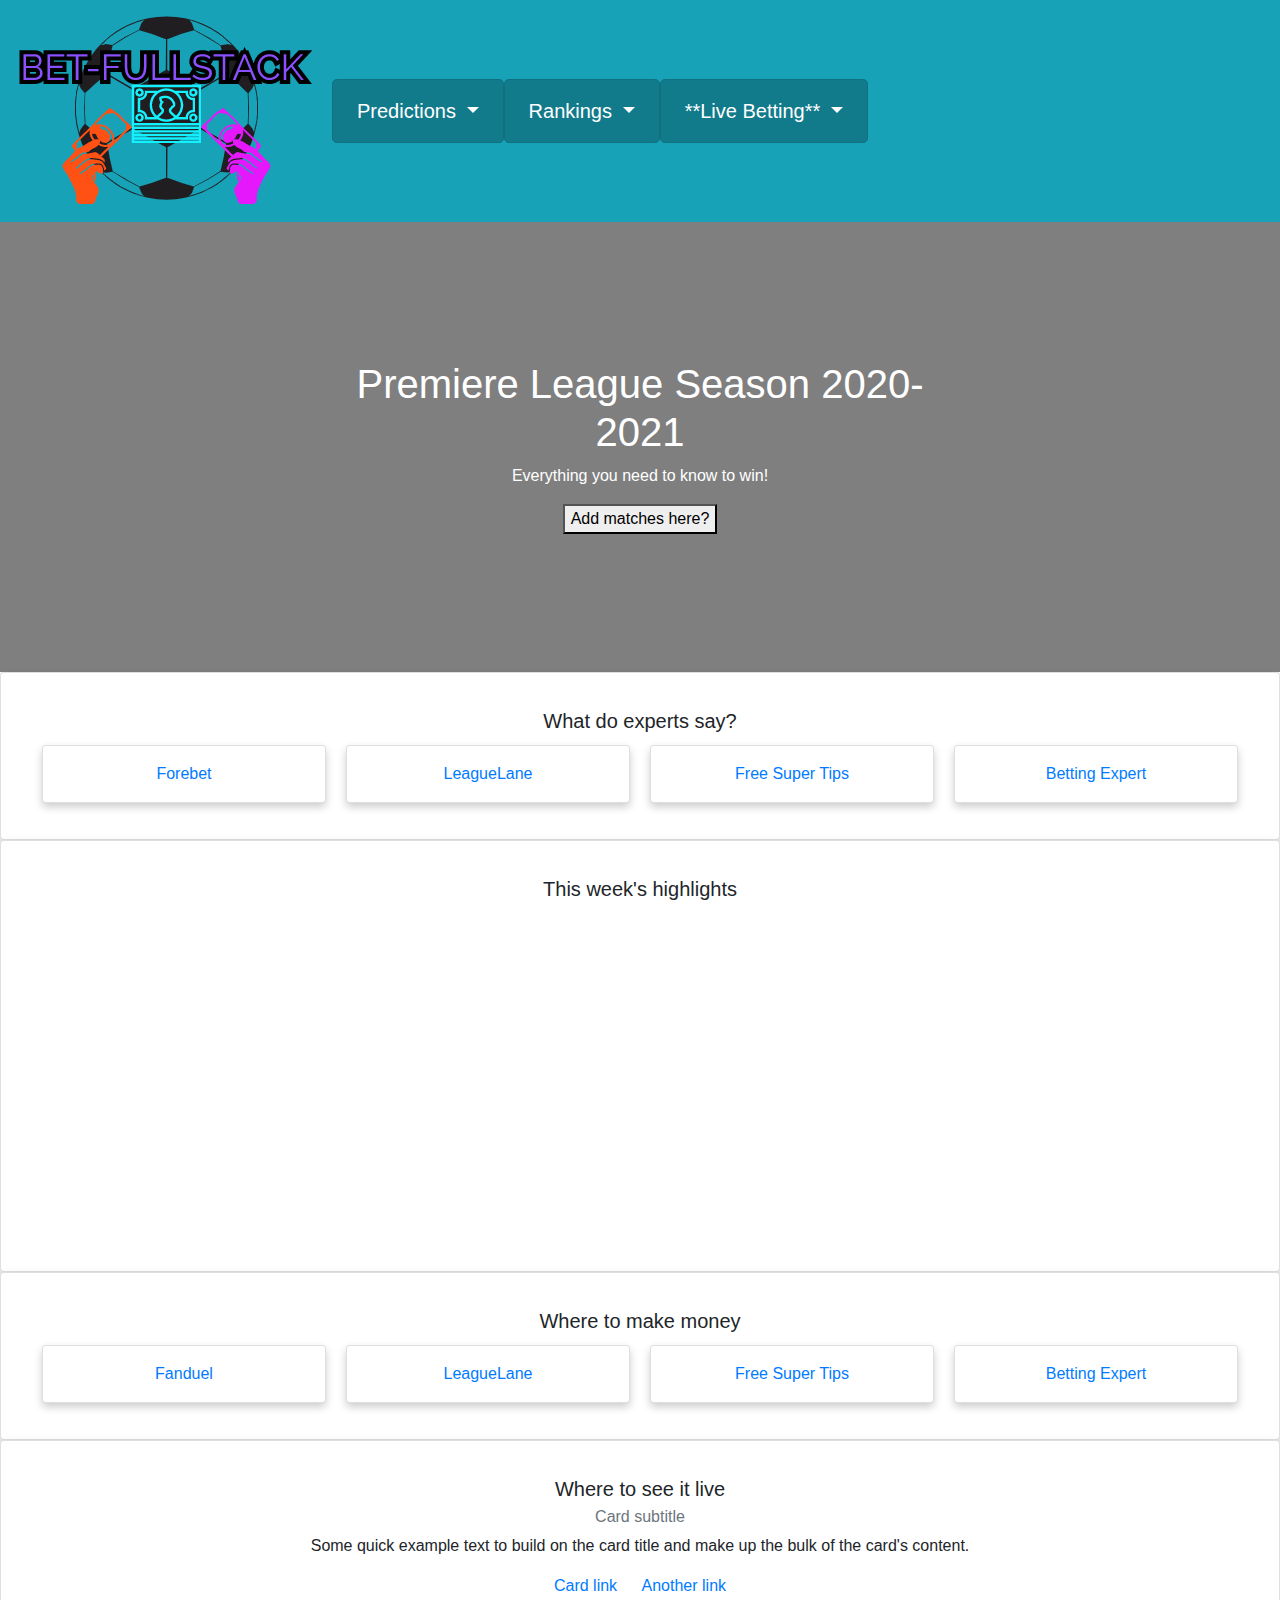
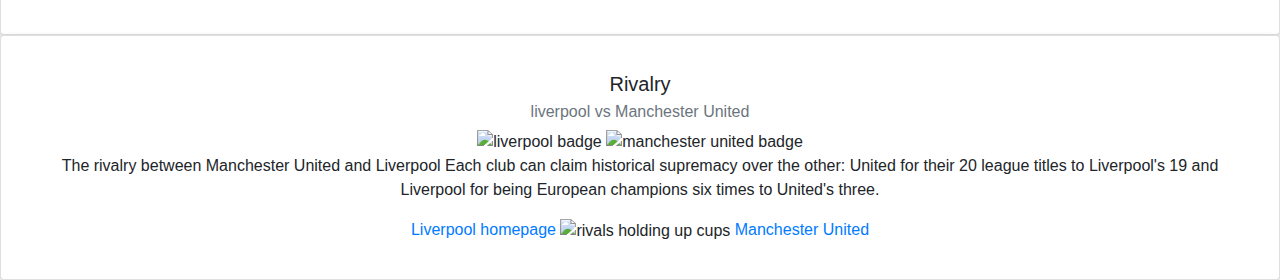
==== commit edc350b7: "added a rivalry card still working on it" ====
--- a/Index.html
+++ b/Index.html
@@ -31,7 +31,7 @@
           </div>
         </li>
         <li class="nav-item dropdown active btn btn-info btn-lg">
-           <!--this is where you can change button and font-->
+          <!--this is where you can change button and font-->
           <a class="nav-link dropdown-toggle" href="#" id="navbarDropdown" role="button" data-toggle="dropdown"
             aria-haspopup="true" aria-expanded="false">
             Rankings
@@ -130,6 +130,21 @@
       <a href="#" class="card-link">Another link</a>
     </div>
   </div>
+  <div class="card" style="width: 100%;">
+    <div class="card-body">
+      <h5 class="card-title">Rivalry<h5>
+          <h6 class="card-subtitle mb-2 text-muted">liverpool vs Manchester United</h6>
+          <img src="https://resources.premierleague.com/premierleague/badges/50/t14@x2.png" alt="liverpool badge">
+          <img src="https://resources.premierleague.com/premierleague/badges/50/t1@x2.png"
+            alt="manchester united badge">
+          <p class="card-text">The rivalry between Manchester United and Liverpool
+            Each club can claim historical supremacy over the other: United for their 20 league titles to Liverpool's 19
+            and Liverpool for being European champions six times to United's three.</p>
+          <a href="https://www.liverpoolfc.com/" class="card-link">Liverpool homepage</a>
+          <img id="rivalsimg" src="https://images.daznservices.com/di/library/GOAL/c1/9b/liverpool-manchester-united-most-trophies_xq4hoizsmosp1if3a2pu6d6vr.png?t=-1130491380&amp;quality=60&amp;w=1600" alt="rivals holding up cups">
+          <a href="https://www.manutd.com/" class="card-link">Manchester United</a>
+    </div>
+  </div>
   <!--cards from getbootstrap.com-->
 
 
@@ -151,4 +166,4 @@
   <script src="football-api-calls.js"></script>
 </body>
 
-</html>
+</html>--- a/style.css
+++ b/style.css
@@ -57,52 +57,33 @@
     box-shadow: 0 4px 8px 0 rgba(0, 0, 0, 0.2); /* this adds the "card" effect */
     padding: 16px;
     text-align: center;
-    background-color: slategray;
-    background:fill;
-    font-family: 'Sedgwick Ave Display', cursive, orange;
-    text-size-adjust: 150px;
-    
+    background-color:white;
   }
 
-  .card:hover{
-    box-shadow: 6px 4px 10px yellowgreen;
-}
-
-  .one-card {
+  .card-one {
     box-shadow: 0 4px 8px 0 rgba(0, 0, 0, 0.2); /* this adds the "card" effect */
     padding: 16px;
     text-align: center;
-    background-image: url(/Users/christineosmak/bet-fullstack/Back.png);
-    
-
-    /* Position and center the image to scale nicely on all screens */
-    background-position: center;
-    background-repeat: no-repeat;
-    background-size: cover;
-    position: relative;
+    background-image:teal;
   }
 
-
-
-  .two-card {
+  .card-two {
     box-shadow: 0 4px 8px 0 rgba(0, 0, 0, 0.2); /* this adds the "card" effect */
     padding: 16px;
     text-align: center;
-    background-color: slategray;
-    background:fill;
+    background-image:teal;
   }
 
-  .three-card {
+  .card-three {
     box-shadow: 0 4px 8px 0 rgba(0, 0, 0, 0.2); /* this adds the "card" effect */
     padding: 16px;
     text-align: center;
-    background-image: url(/Users/christineosmak/bet-fullstack/back3.png);
-    background-position: center;
-    background-repeat: no-repeat;
-    background-size: cover;
-    position: relative;
+    background-image:teal;
   }
 
+  .upcoming-match {
+    color: black;
+  }
   
   /* Responsive columns - one column layout (vertical) on small screens */
   @media screen and (max-width: 600px) {
@@ -110,18 +91,9 @@
       width: 100%;
       display: block;
       margin-bottom: 20px;
-      box-shadow: 0 4px 8px 0 rgba(0, 0, 0, 0.2); /* this adds the "card" effect */
-      padding: 16px;
-      text-align: center;
-      font-family: 'Sedgwick Ave Display', cursive;
-      color: orange;
-      text-size-adjust: 150px;
     }
   }
-
-  .card-title{ 
-    font-family: 'Sedgwick Ave Display', cursive;
-    color: orange;
-    text-size-adjust: 200px;
-  }
-
+  #rivalsimg {
+    width: 20%;
+    height: 20%;
+  }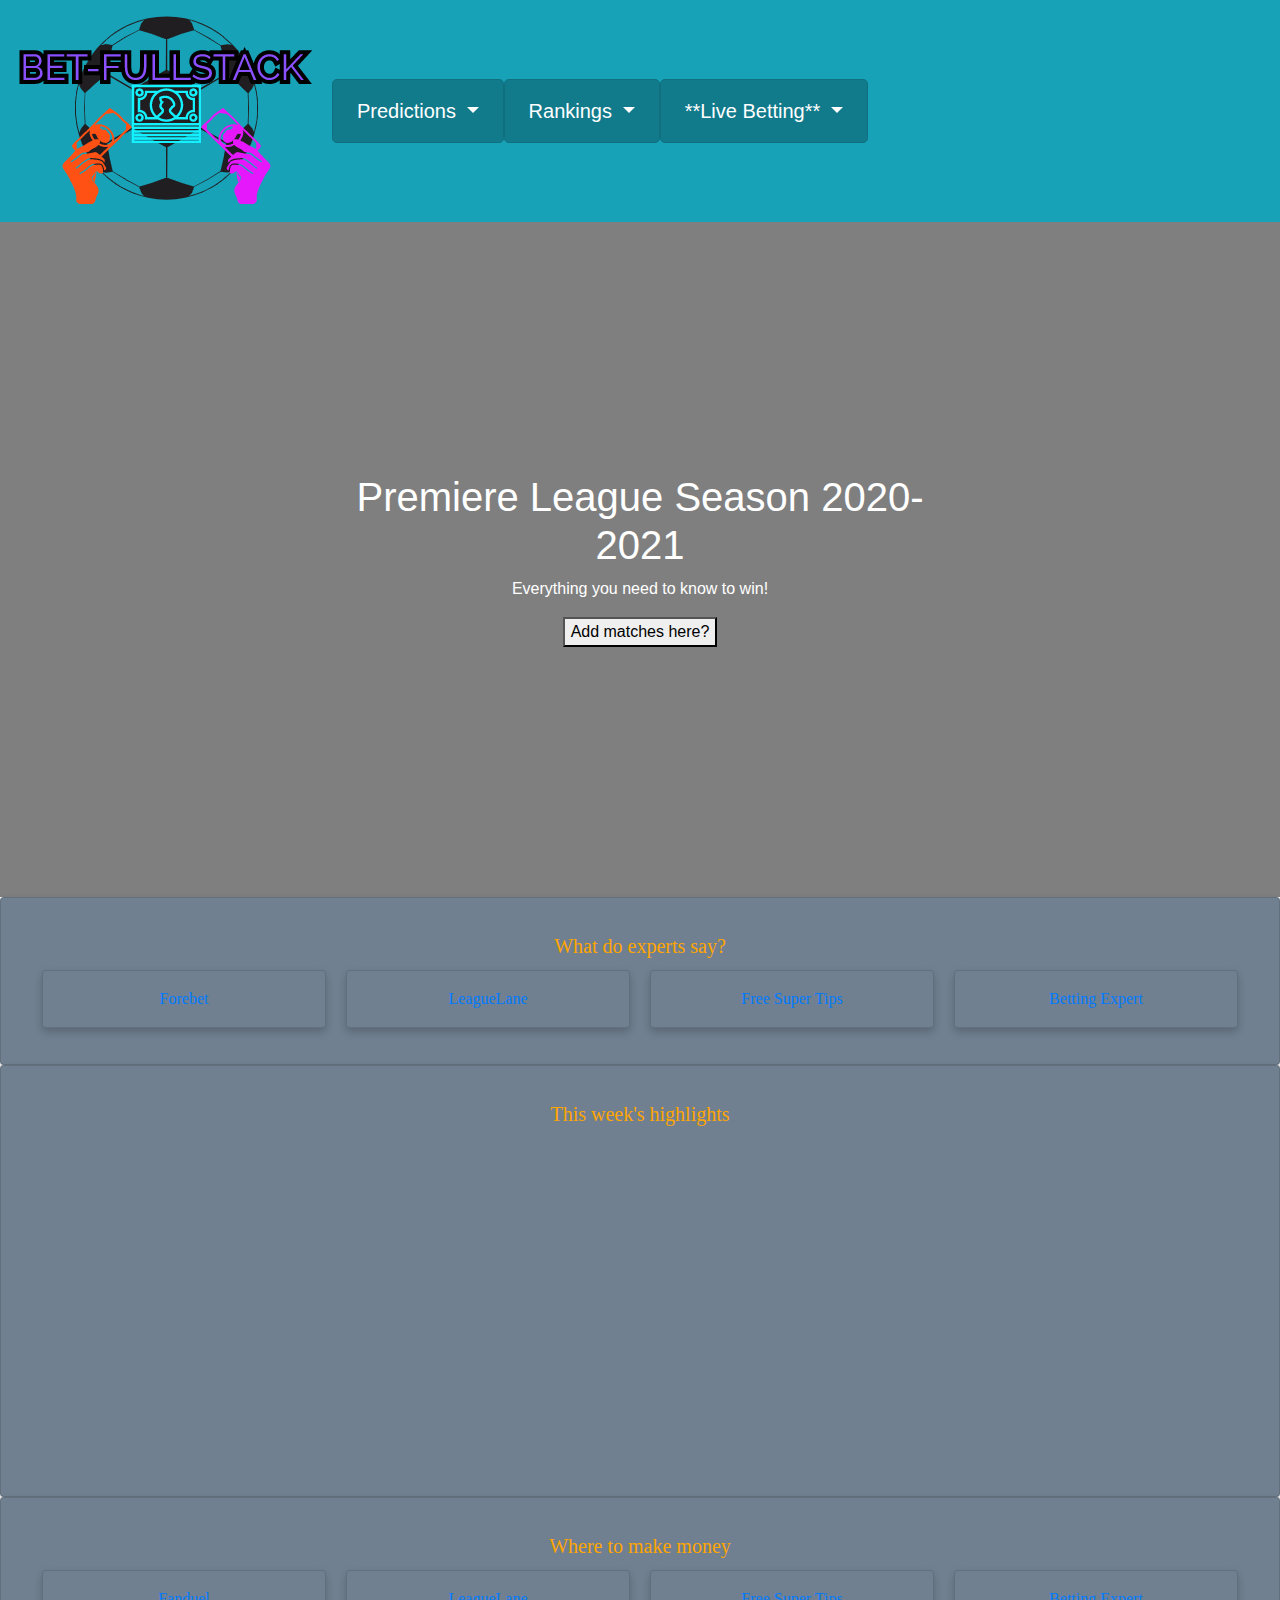
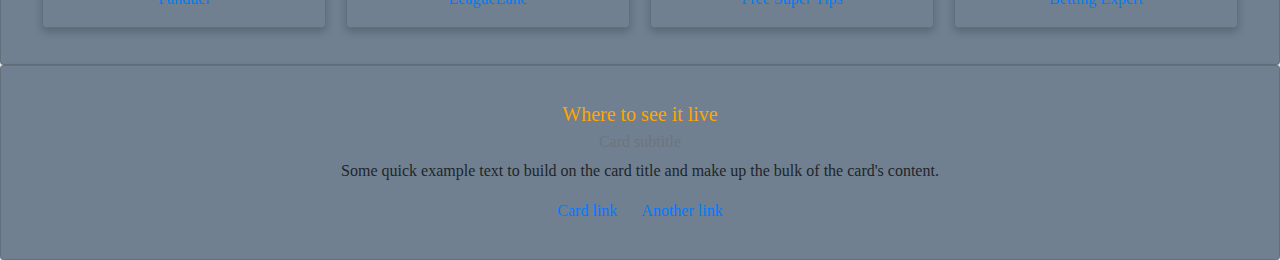
==== commit a2ece4c2: "start highlights api" ====
--- a/Index.html
+++ b/Index.html
@@ -31,7 +31,7 @@
           </div>
         </li>
         <li class="nav-item dropdown active btn btn-info btn-lg">
-          <!--this is where you can change button and font-->
+           <!--this is where you can change button and font-->
           <a class="nav-link dropdown-toggle" href="#" id="navbarDropdown" role="button" data-toggle="dropdown"
             aria-haspopup="true" aria-expanded="false">
             Rankings
@@ -95,6 +95,12 @@
       <iframe width="560" height="315" src="https://www.youtube.com/embed/L6JebqqZbMg" frameborder="0"
         allow="accelerometer; autoplay; clipboard-write; encrypted-media; gyroscope; picture-in-picture"
         allowfullscreen></iframe>
+        <div class= "soccerapi">
+        <div class="highlight-vids"></div>
+        <div class="match-title"></div>
+        <div class="team1"></div>
+        <div class="team2"></div>
+        </div>
     </div>
   </div>
   <div class="card" style="width: 100%;">
@@ -130,21 +136,6 @@
       <a href="#" class="card-link">Another link</a>
     </div>
   </div>
-  <div class="card" style="width: 100%;">
-    <div class="card-body">
-      <h5 class="card-title">Rivalry<h5>
-          <h6 class="card-subtitle mb-2 text-muted">liverpool vs Manchester United</h6>
-          <img src="https://resources.premierleague.com/premierleague/badges/50/t14@x2.png" alt="liverpool badge">
-          <img src="https://resources.premierleague.com/premierleague/badges/50/t1@x2.png"
-            alt="manchester united badge">
-          <p class="card-text">The rivalry between Manchester United and Liverpool
-            Each club can claim historical supremacy over the other: United for their 20 league titles to Liverpool's 19
-            and Liverpool for being European champions six times to United's three.</p>
-          <a href="https://www.liverpoolfc.com/" class="card-link">Liverpool homepage</a>
-          <img id="rivalsimg" src="https://images.daznservices.com/di/library/GOAL/c1/9b/liverpool-manchester-united-most-trophies_xq4hoizsmosp1if3a2pu6d6vr.png?t=-1130491380&amp;quality=60&amp;w=1600" alt="rivals holding up cups">
-          <a href="https://www.manutd.com/" class="card-link">Manchester United</a>
-    </div>
-  </div>
   <!--cards from getbootstrap.com-->
 
 
@@ -164,6 +155,7 @@
     integrity="sha384-JZR6Spejh4U02d8jOt6vLEHfe/JQGiRRSQQxSfFWpi1MquVdAyjUar5+76PVCmYl"
     crossorigin="anonymous"></script>
   <script src="football-api-calls.js"></script>
+  <script src="highlights.js"></script>
 </body>
 
-</html>+</html>
--- a/style.css
+++ b/style.css
@@ -8,7 +8,7 @@
   background-image: linear-gradient(rgba(0, 0, 0, 0.5), rgba(0, 0, 0, 0.5)), url("https://resources.premierleague.com/premierleague/photo/2016/08/14/11ed9788-9248-4567-bb38-42bb1e4d9c6a/589475146.jpg");
 
   /* Set a specific height */
-  height: 50%;
+  height: 75%;
 
   /* Position and center the image to scale nicely on all screens */
   background-position: center;
@@ -57,33 +57,62 @@
     box-shadow: 0 4px 8px 0 rgba(0, 0, 0, 0.2); /* this adds the "card" effect */
     padding: 16px;
     text-align: center;
-    background-color:white;
+    background-color: slategray;
+    background:fill;
+    font-family: 'Sedgwick Ave Display', cursive, orange;
+    text-size-adjust: 150px;
+    
   }
 
-  .card-one {
+  .card:hover{
+    box-shadow: 6px 4px 10px yellowgreen;
+}
+
+  .one-card {
     box-shadow: 0 4px 8px 0 rgba(0, 0, 0, 0.2); /* this adds the "card" effect */
     padding: 16px;
     text-align: center;
-    background-image:teal;
+    background-image: url("Back.png");
+    
+
+    /* Position and center the image to scale nicely on all screens */
+    background-position: center;
+    background-repeat: no-repeat;
+    background-size: cover;
+    position: relative;
   }
 
-  .card-two {
+
+
+  .two-card {
     box-shadow: 0 4px 8px 0 rgba(0, 0, 0, 0.2); /* this adds the "card" effect */
     padding: 16px;
     text-align: center;
-    background-image:teal;
+    background-color: slategray;
+    background:fill;
   }
 
-  .card-three {
+  .three-card {
     box-shadow: 0 4px 8px 0 rgba(0, 0, 0, 0.2); /* this adds the "card" effect */
     padding: 16px;
     text-align: center;
-    background-image:teal;
+    background-image: url("back3.png");
+    background-position: center;
+    background-repeat: no-repeat;
+    background-size: cover;
+    position:relative;
+    height: 75%
+
   }
 
   .upcoming-match {
     color: black;
   }
+
+  .upcoming-match {
+    color: black;
+  }
+
   
   /* Responsive columns - one column layout (vertical) on small screens */
   @media screen and (max-width: 600px) {
@@ -91,9 +120,73 @@
       width: 100%;
       display: block;
       margin-bottom: 20px;
+      box-shadow: 0 4px 8px 0 rgba(0, 0, 0, 0.2); /* this adds the "card" effect */
+      padding: 16px;
+      text-align: center;
+      font-family: 'Sedgwick Ave Display', cursive;
+      color: orange;
+      text-size-adjust: 150px;
     }
   }
+
+  .card-title{ 
+    font-family: 'Sedgwick Ave Display', cursive;
+    color: orange;
+    text-size-adjust: 200px;
+  }
+
   #rivalsimg {
     width: 20%;
     height: 20%;
-  }+  }
+
+.PC{
+    position: relative;
+     float:left;
+     width: 25%;
+     height:25%
+  }
+
+.NBC{
+  position: relative;
+     float:left;
+     width: 25%;
+     height:25%
+}
+
+.Fubo{
+  position: relative;
+     float:left;
+     width: 25%;
+     height:25%
+}
+
+.Sling{
+  position: relative;
+     float:left;
+     width: 25%;
+     height:25%
+
+}
+
+#argumentimg {
+  width: 25%;
+  height: 25%;
+}
+  /* gives a more centered placement to text */
+#pmargin {
+  margin-left: 25%;
+  margin-right: 25%;
+}
+#card4-text {
+  color: red;
+}
+#hlogo:hover{
+  box-shadow: 6px 4px 10px yellowgreen;
+  border-radius: 30px;
+}
+#badge:hover{
+  box-shadow: 6px 4px 10px yellowgreen;
+  border-radius: 30px;
+  transform: scale(1.7); /* (150% zoom - Note: if the zoom is too large, it will go outside of the viewport) */
+}
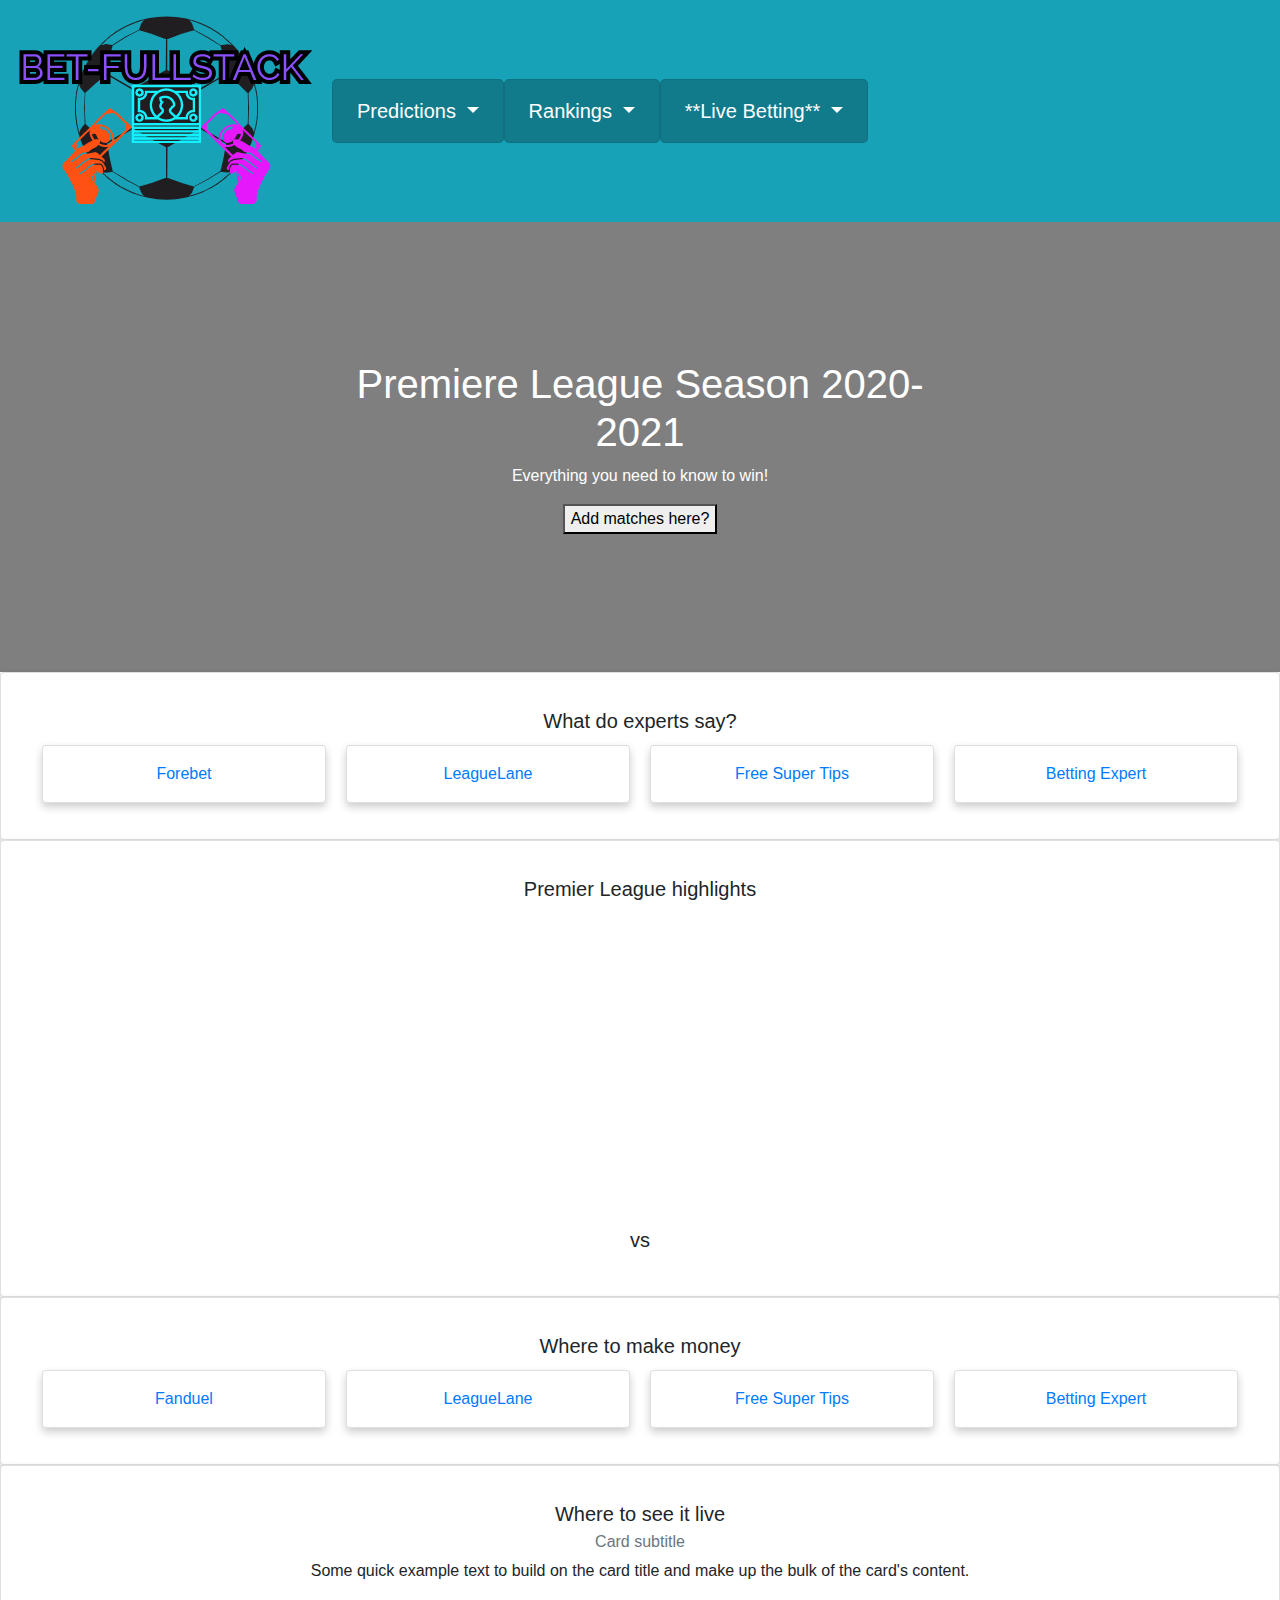
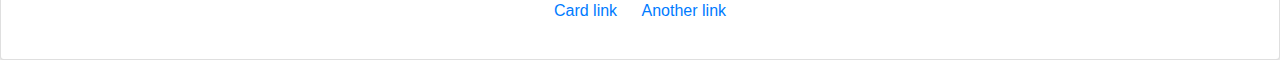
==== commit 73015c07: "added highlights api ccs styling and some html" ====
--- a/Index.html
+++ b/Index.html
@@ -91,18 +91,17 @@
   </div>
   <div class="card" style="width: 100%;">
     <div class="card-body">
-      <h5 class="card-title">This week's highlights</h5>
-      <iframe width="560" height="315" src="https://www.youtube.com/embed/L6JebqqZbMg" frameborder="0"
+      <h5 class="card-title">Premier League highlights</h5>
+      <!-- <iframe width="560" height="315" src="https://www.youtube.com/embed/L6JebqqZbMg" frameborder="0"
         allow="accelerometer; autoplay; clipboard-write; encrypted-media; gyroscope; picture-in-picture"
-        allowfullscreen></iframe>
+        allowfullscreen></iframe> -->
+        <div id = "videoTarget"></div>
         <div class= "soccerapi">
-        <div class="highlight-vids"></div>
-        <div class="match-title"></div>
-        <div class="team1"></div>
-        <div class="team2"></div>
+          <h5><span class ="team1"></span> vs <span class ="team2"></span></h5>
         </div>
     </div>
   </div>
+  
   <div class="card" style="width: 100%;">
     <div class="card-body">
       <h5 class="card-title">Where to make money</h5>
--- a/style.css
+++ b/style.css
@@ -1,14 +1,16 @@
-body, html {
-    height: 100%;
+body,
+html {
+  height: 100%;
 }
 
 /* The hero image */
 .hero-image {
   /* Use "linear-gradient" to add a darken background effect to the image (photographer.jpg). This will make the text easier to read */
-  background-image: linear-gradient(rgba(0, 0, 0, 0.5), rgba(0, 0, 0, 0.5)), url("https://resources.premierleague.com/premierleague/photo/2016/08/14/11ed9788-9248-4567-bb38-42bb1e4d9c6a/589475146.jpg");
+  background-image: linear-gradient(rgba(0, 0, 0, 0.5), rgba(0, 0, 0, 0.5)),
+    url("https://resources.premierleague.com/premierleague/photo/2016/08/14/11ed9788-9248-4567-bb38-42bb1e4d9c6a/589475146.jpg");
 
   /* Set a specific height */
-  height: 75%;
+  height: 50%;
 
   /* Position and center the image to scale nicely on all screens */
   background-position: center;
@@ -28,165 +30,75 @@
 }
 
 * {
-    box-sizing: border-box;
-  }
-  
-  body {
-    font-family: Arial, Helvetica, sans-serif;
-  }
-  
-  /* Float four columns side by side */
-  .column {
-    float: left;
-    width: 25%;
-    padding: 0 10px;
-  }
-  
-  /* Remove extra left and right margins, due to padding in columns */
-  .row {margin: 0 -5px;}
-  
-  /* Clear floats after the columns */
-  .row:after {
-    content: "";
-    display: table;
-    clear: both;
-  }
-  
-  /* Style the counter cards */
-  .card {
-    box-shadow: 0 4px 8px 0 rgba(0, 0, 0, 0.2); /* this adds the "card" effect */
-    padding: 16px;
-    text-align: center;
-    background-color: slategray;
-    background:fill;
-    font-family: 'Sedgwick Ave Display', cursive, orange;
-    text-size-adjust: 150px;
-    
-  }
-
-  .card:hover{
-    box-shadow: 6px 4px 10px yellowgreen;
+  box-sizing: border-box;
 }
 
-  .one-card {
-    box-shadow: 0 4px 8px 0 rgba(0, 0, 0, 0.2); /* this adds the "card" effect */
-    padding: 16px;
-    text-align: center;
-    background-image: url("Back.png");
-    
-
-    /* Position and center the image to scale nicely on all screens */
-    background-position: center;
-    background-repeat: no-repeat;
-    background-size: cover;
-    position: relative;
-  }
-
-
-
-  .two-card {
-    box-shadow: 0 4px 8px 0 rgba(0, 0, 0, 0.2); /* this adds the "card" effect */
-    padding: 16px;
-    text-align: center;
-    background-color: slategray;
-    background:fill;
-  }
-
-  .three-card {
-    box-shadow: 0 4px 8px 0 rgba(0, 0, 0, 0.2); /* this adds the "card" effect */
-    padding: 16px;
-    text-align: center;
-    background-image: url("back3.png");
-    background-position: center;
-    background-repeat: no-repeat;
-    background-size: cover;
-    position:relative;
-    height: 75%
-
-  }
-
-  .upcoming-match {
-    color: black;
-  }
-
-  .upcoming-match {
-    color: black;
-  }
-
-  
-  /* Responsive columns - one column layout (vertical) on small screens */
-  @media screen and (max-width: 600px) {
-    .column {
-      width: 100%;
-      display: block;
-      margin-bottom: 20px;
-      box-shadow: 0 4px 8px 0 rgba(0, 0, 0, 0.2); /* this adds the "card" effect */
-      padding: 16px;
-      text-align: center;
-      font-family: 'Sedgwick Ave Display', cursive;
-      color: orange;
-      text-size-adjust: 150px;
-    }
-  }
-
-  .card-title{ 
-    font-family: 'Sedgwick Ave Display', cursive;
-    color: orange;
-    text-size-adjust: 200px;
-  }
-
-  #rivalsimg {
-    width: 20%;
-    height: 20%;
-  }
-
-.PC{
-    position: relative;
-     float:left;
-     width: 25%;
-     height:25%
-  }
-
-.NBC{
-  position: relative;
-     float:left;
-     width: 25%;
-     height:25%
+body {
+  font-family: Arial, Helvetica, sans-serif;
 }
 
-.Fubo{
-  position: relative;
-     float:left;
-     width: 25%;
-     height:25%
+/* Float four columns side by side */
+.column {
+  float: left;
+  width: 25%;
+  padding: 0 10px;
 }
 
-.Sling{
-  position: relative;
-     float:left;
-     width: 25%;
-     height:25%
-
+/* Remove extra left and right margins, due to padding in columns */
+.row {
+  margin: 0 -5px;
 }
 
-#argumentimg {
-  width: 25%;
-  height: 25%;
+/* Clear floats after the columns */
+.row:after {
+  content: "";
+  display: table;
+  clear: both;
 }
-  /* gives a more centered placement to text */
-#pmargin {
-  margin-left: 25%;
-  margin-right: 25%;
+
+/* Style the counter cards */
+.card {
+  box-shadow: 0 4px 8px 0 rgba(0, 0, 0, 0.2); /* this adds the "card" effect */
+  padding: 16px;
+  text-align: center;
+  background-color: white;
 }
-#card4-text {
-  color: red;
+
+.card-one {
+  box-shadow: 0 4px 8px 0 rgba(0, 0, 0, 0.2); /* this adds the "card" effect */
+  padding: 16px;
+  text-align: center;
+  background-image: teal;
 }
-#hlogo:hover{
-  box-shadow: 6px 4px 10px yellowgreen;
-  border-radius: 30px;
+
+.card-two {
+  box-shadow: 0 4px 8px 0 rgba(0, 0, 0, 0.2); /* this adds the "card" effect */
+  padding: 16px;
+  text-align: center;
+  background-image: teal;
 }
-#badge:hover{
-  box-shadow: 6px 4px 10px yellowgreen;
-  border-radius: 30px;
-  transform: scale(1.7); /* (150% zoom - Note: if the zoom is too large, it will go outside of the viewport) */
+
+.card-three {
+  box-shadow: 0 4px 8px 0 rgba(0, 0, 0, 0.2); /* this adds the "card" effect */
+  padding: 16px;
+  text-align: center;
+  background-image: teal;
 }
+
+.upcoming-match {
+  color: black;
+}
+
+/* Responsive columns - one column layout (vertical) on small screens */
+@media screen and (max-width: 600px) {
+  .column {
+    width: 100%;
+    display: block;
+    margin-bottom: 20px;
+  }
+}
+#videoTarget {
+  width: 560px;
+  height: 315px;
+  margin: 0 auto;
+}
